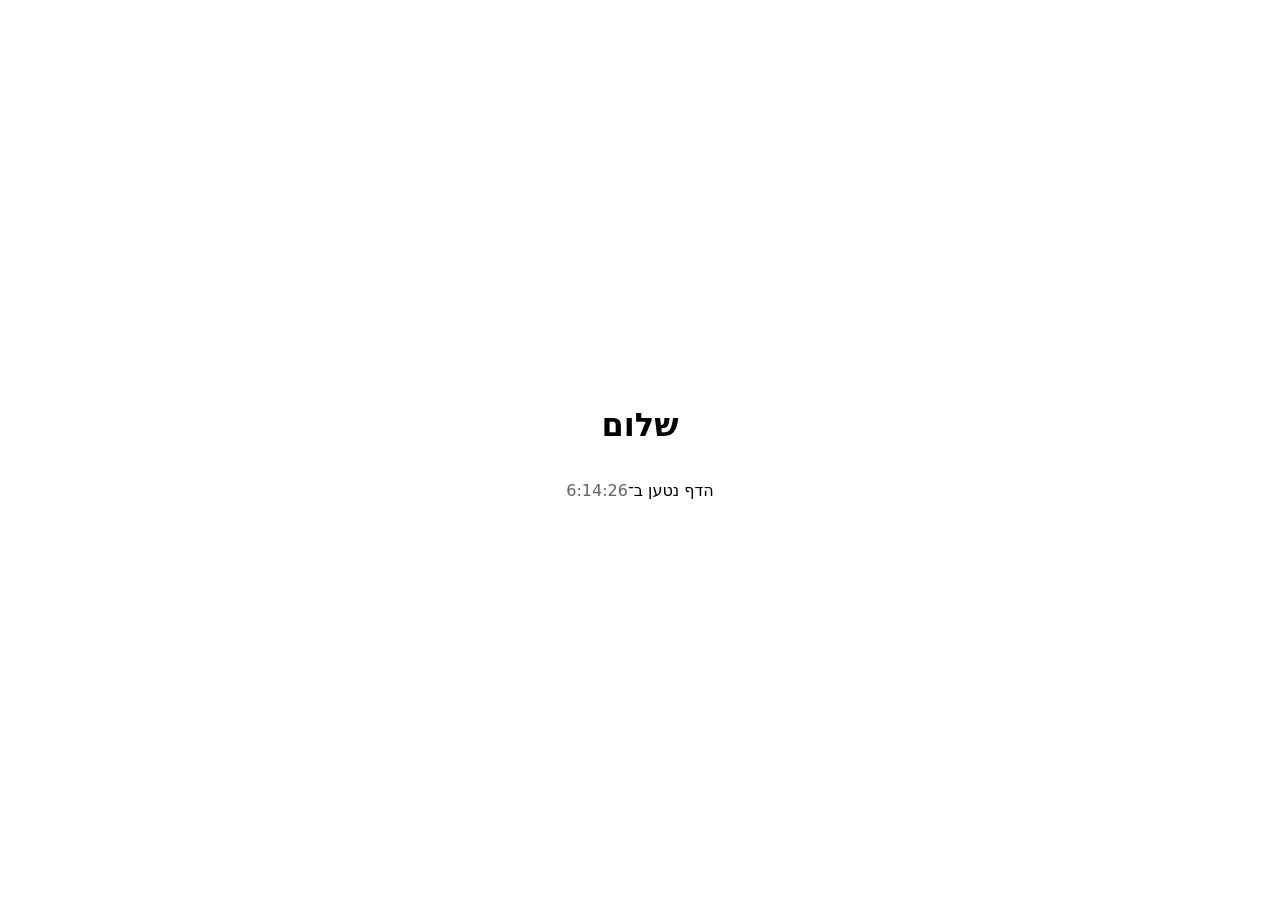
==== index.html @ fcad83fe "Pages smoke test page" ====
<!doctype html>
<!--
  Throwaway smoke-test page. Its only job is to prove that GitHub Pages serves
  this repo over HTTPS and that both phones can reach it. It will be replaced
  wholesale by the real app.

  It prints the load time so that a stale cached copy is obvious at a glance:
  reload, and if the time does not change, you are looking at a cache.
-->
<html lang="he" dir="rtl">
  <head>
    <meta charset="utf-8" />
    <meta name="viewport" content="width=device-width, initial-scale=1" />
    <title>אוכל וקקי</title>
    <style>
      body {
        font-family: system-ui, sans-serif;
        display: grid;
        place-content: center;
        min-height: 100vh;
        margin: 0;
        text-align: center;
      }
      time { font-variant-numeric: tabular-nums; color: #666; }
    </style>
  </head>
  <body>
    <h1>שלום</h1>
    <p>הדף נטען ב־<time id="t"></time></p>

    <!-- Stamp the load time, so a cached page is distinguishable from a fresh one -->
    <script>
      document.getElementById('t').textContent =
        new Date().toLocaleTimeString('he-IL');
    </script>
  </body>
</html>
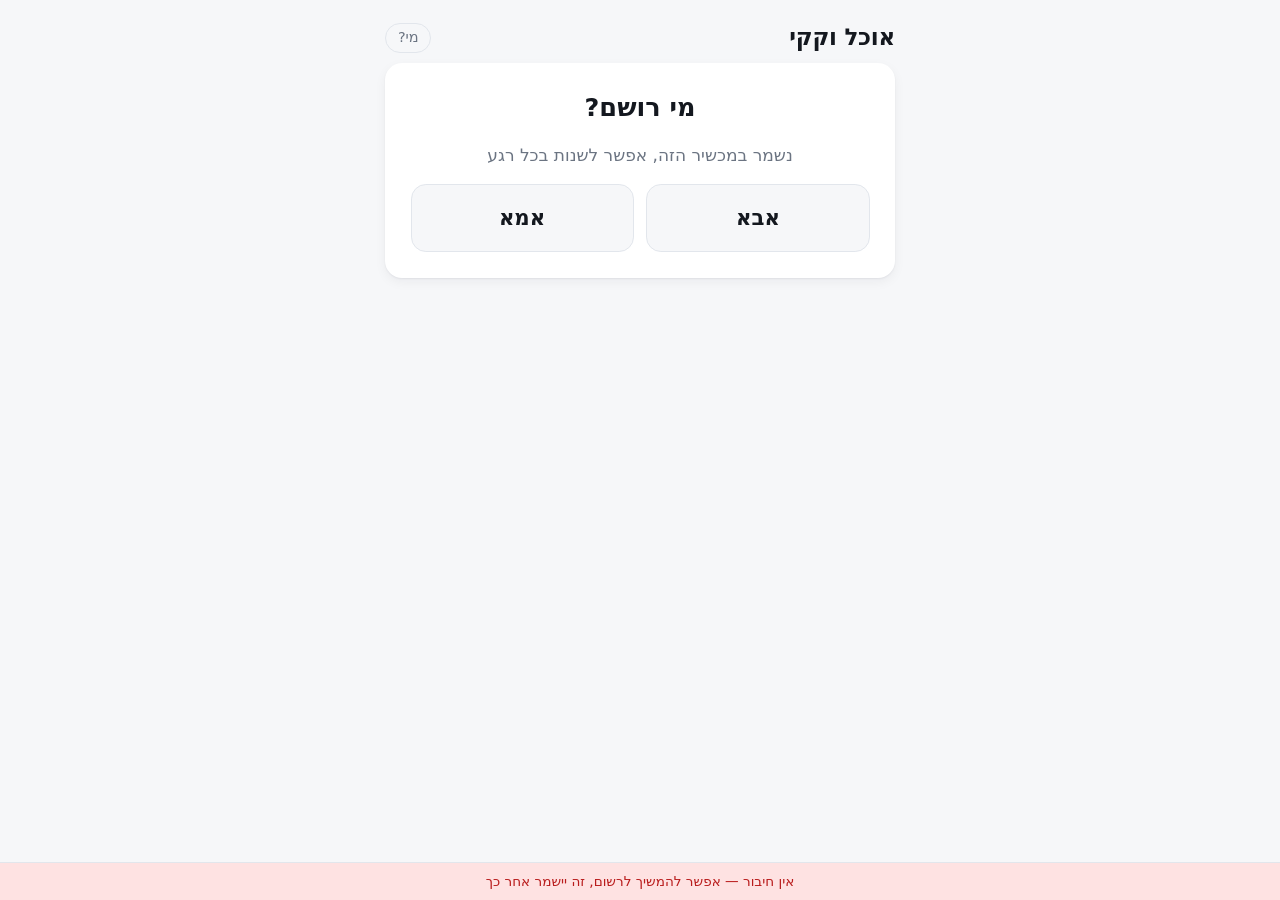
==== commit 05e4f5fc: "App shell and home screen: router, identity, sync bar, debug panel" ====
--- a/index.html
+++ b/index.html
@@ -1,37 +1,47 @@
 <!doctype html>
 <!--
-  Throwaway smoke-test page. Its only job is to prove that GitHub Pages serves
-  this repo over HTTPS and that both phones can reach it. It will be replaced
-  wholesale by the real app.
+  Application shell.
 
-  It prints the load time so that a stale cached copy is obvious at a glance:
-  reload, and if the time does not change, you are looking at a cache.
+  Everything visible is built by js/app.js; this file exists to define the small
+  number of fixed slots those modules write into, and to get the language and
+  direction right before the first paint.
+
+  ?mock=1 runs against localStorage instead of the sheet. ?debug=1 opens the log
+  panel, which can also be reached by long-pressing the title.
 -->
 <html lang="he" dir="rtl">
   <head>
     <meta charset="utf-8" />
-    <meta name="viewport" content="width=device-width, initial-scale=1" />
+    <meta name="viewport" content="width=device-width, initial-scale=1, viewport-fit=cover" />
+    <meta name="color-scheme" content="light" />
+    <meta name="theme-color" content="#f6f7f9" />
+
+    <!-- Lets the app open full-screen once added to a phone's home screen. -->
+    <meta name="apple-mobile-web-app-capable" content="yes" />
+    <meta name="apple-mobile-web-app-status-bar-style" content="default" />
+    <meta name="apple-mobile-web-app-title" content="אוכל וקקי" />
+
     <title>אוכל וקקי</title>
-    <style>
-      body {
-        font-family: system-ui, sans-serif;
-        display: grid;
-        place-content: center;
-        min-height: 100vh;
-        margin: 0;
-        text-align: center;
-      }
-      time { font-variant-numeric: tabular-nums; color: #666; }
-    </style>
+    <link rel="stylesheet" href="css/app.css" />
   </head>
+
   <body>
-    <h1>שלום</h1>
-    <p>הדף נטען ב־<time id="t"></time></p>
+    <!-- Filled only in mock mode. -->
+    <div id="banner"></div>
 
-    <!-- Stamp the load time, so a cached page is distinguishable from a fresh one -->
-    <script>
-      document.getElementById('t').textContent =
-        new Date().toLocaleTimeString('he-IL');
-    </script>
+    <div class="app">
+      <header class="header">
+        <h1 id="title">אוכל וקקי</h1>
+        <button id="who" class="who" type="button">מי?</button>
+      </header>
+
+      <!-- Every screen is rendered here by the router. -->
+      <main id="outlet"></main>
+    </div>
+
+    <!-- Pinned to the bottom; the only place the app admits writing takes time. -->
+    <div id="sync" class="sync-bar">טוען…</div>
+
+    <script type="module" src="js/app.js"></script>
   </body>
 </html>
--- a/css/app.css
+++ b/css/app.css
@@ -0,0 +1,280 @@
+/*
+  Styles for the whole app.
+  Hebrew and RTL throughout; "right" and "left" below mean literal screen sides.
+  Sized for a phone held one-handed, since that is where most entries happen.
+*/
+
+/* ---- Design tokens ------------------------------------------------------ */
+
+:root {
+  --bg: #f6f7f9;
+  --surface: #ffffff;
+  --text: #14181f;
+  --muted: #6b7482;
+  --line: #e2e6ec;
+
+  /* One colour per entry type, used by every screen so a type is recognisable
+     at a glance without reading it. */
+  --food: #15803d;
+  --food-soft: #dcfce7;
+  --poop: #92400e;
+  --poop-soft: #fde9c8;
+  --symptom: #b91c1c;
+  --symptom-soft: #fee2e2;
+
+  --radius: 1rem;
+  --shadow: 0 1px 2px rgba(16, 24, 40, .06), 0 4px 12px rgba(16, 24, 40, .05);
+}
+
+/* ---- Base --------------------------------------------------------------- */
+
+* { box-sizing: border-box; }
+
+html, body {
+  margin: 0;
+  padding: 0;
+  background: var(--bg);
+  color: var(--text);
+  font-family: system-ui, -apple-system, "Segoe UI", Arial, sans-serif;
+  font-size: 17px;
+  line-height: 1.45;
+  -webkit-text-size-adjust: 100%;
+}
+
+/* Room for the sync bar pinned to the bottom, plus the iPhone home indicator. */
+body {
+  min-height: 100dvh;
+  padding-bottom: calc(3.5rem + env(safe-area-inset-bottom, 0px));
+}
+
+h1, h2, h3 { margin: 0; font-weight: 700; }
+
+button { font: inherit; color: inherit; cursor: pointer; }
+
+/* ---- Layout ------------------------------------------------------------- */
+
+.app {
+  max-width: 32rem;
+  margin: 0 auto;
+  padding: 1rem 1rem 0;
+}
+
+.screen { display: grid; gap: 1rem; }
+
+/* ---- Header ------------------------------------------------------------- */
+
+.header {
+  display: flex;
+  align-items: center;
+  justify-content: space-between;
+  gap: .5rem;
+  padding: .25rem 0 .5rem;
+}
+
+.header h1 {
+  font-size: 1.35rem;
+  letter-spacing: -.01em;
+
+  /* Long-pressing the title opens the debug panel. Deliberately undiscoverable,
+     and the reason text selection is off here. */
+  user-select: none;
+  -webkit-user-select: none;
+  -webkit-touch-callout: none;
+}
+
+.header .who {
+  font-size: .85rem;
+  color: var(--muted);
+  background: none;
+  border: 1px solid var(--line);
+  border-radius: 999px;
+  padding: .2rem .7rem;
+}
+
+/* ---- Mock banner --------------------------------------------------------
+   Deliberately loud. Someone logging three real meals into localStorage and
+   losing them is exactly what this prevents. */
+
+.mock-banner {
+  background: repeating-linear-gradient(
+    45deg, #fde047, #fde047 12px, #facc15 12px, #facc15 24px);
+  color: #422006;
+  font-weight: 700;
+  text-align: center;
+  padding: .5rem .75rem;
+  font-size: .9rem;
+}
+
+/* ---- Home buttons -------------------------------------------------------- */
+
+.primary-actions { display: grid; gap: .75rem; }
+
+.big-button {
+  display: flex;
+  align-items: center;
+  gap: 1rem;
+  width: 100%;
+  min-height: 5.25rem;
+  padding: 1rem 1.25rem;
+  border: none;
+  border-radius: var(--radius);
+  background: var(--surface);
+  box-shadow: var(--shadow);
+  text-align: start;
+  transition: transform .08s ease;
+}
+
+.big-button:active { transform: scale(.985); }
+
+.big-button .icon {
+  font-size: 2.1rem;
+  line-height: 1;
+  width: 3.25rem;
+  height: 3.25rem;
+  display: grid;
+  place-items: center;
+  border-radius: .75rem;
+  flex: none;
+}
+
+.big-button .label { font-size: 1.5rem; font-weight: 700; }
+.big-button .sub { display: block; font-size: .85rem; font-weight: 400; color: var(--muted); }
+
+.big-button.food .icon { background: var(--food-soft); }
+.big-button.food .label { color: var(--food); }
+.big-button.poop .icon { background: var(--poop-soft); }
+.big-button.poop .label { color: var(--poop); }
+.big-button.symptom .icon { background: var(--symptom-soft); }
+.big-button.symptom .label { color: var(--symptom); }
+
+/* ---- Secondary actions --------------------------------------------------- */
+
+.secondary-actions { display: grid; grid-template-columns: 1fr 1fr; gap: .75rem; }
+
+.medium-button {
+  min-height: 3.5rem;
+  border: 1px solid var(--line);
+  border-radius: .875rem;
+  background: var(--surface);
+  font-size: 1.1rem;
+  font-weight: 600;
+}
+
+/* The file link is meant to be reachable but not easy to hit by accident. */
+.file-link {
+  display: block;
+  width: fit-content;
+  margin: .5rem auto 1rem;
+  padding: .3rem .8rem;
+  font-size: .8rem;
+  color: var(--muted);
+  text-decoration: none;
+  border-bottom: 1px dotted var(--line);
+}
+
+/* ---- Identity chooser ---------------------------------------------------- */
+
+.identity {
+  display: grid;
+  gap: 1rem;
+  padding: 1.5rem;
+  background: var(--surface);
+  border-radius: var(--radius);
+  box-shadow: var(--shadow);
+  text-align: center;
+}
+
+.identity .choices { display: grid; grid-template-columns: 1fr 1fr; gap: .75rem; }
+
+.identity button {
+  min-height: 4rem;
+  border: 1px solid var(--line);
+  border-radius: .875rem;
+  background: var(--bg);
+  font-size: 1.25rem;
+  font-weight: 700;
+}
+
+/* ---- Sync bar ------------------------------------------------------------ */
+
+.sync-bar {
+  position: fixed;
+  inset-inline: 0;
+  bottom: 0;
+  padding: .5rem 1rem calc(.5rem + env(safe-area-inset-bottom, 0px));
+  font-size: .8rem;
+  text-align: center;
+  color: var(--muted);
+  background: rgba(246, 247, 249, .95);
+  border-top: 1px solid var(--line);
+  backdrop-filter: blur(6px);
+}
+
+.sync-bar.pending { color: #92400e; background: #fef7e6; }
+.sync-bar.error { color: #b91c1c; background: #fee2e2; }
+
+/* ---- Placeholder --------------------------------------------------------- */
+
+.placeholder {
+  padding: 2rem 1rem;
+  text-align: center;
+  color: var(--muted);
+  background: var(--surface);
+  border-radius: var(--radius);
+  box-shadow: var(--shadow);
+}
+
+.back-button {
+  border: 1px solid var(--line);
+  border-radius: .75rem;
+  background: var(--surface);
+  padding: .5rem 1rem;
+  width: fit-content;
+}
+
+/* ---- Debug panel ---------------------------------------------------------
+   The iPhone here cannot be remote-debugged, so this is the only way to see
+   what went wrong on it. */
+
+.debug-panel {
+  position: fixed;
+  inset: 0;
+  z-index: 100;
+  display: grid;
+  grid-template-rows: auto 1fr;
+  background: #0f172a;
+  color: #e2e8f0;
+}
+
+.debug-panel[hidden] { display: none; }
+
+.debug-panel .bar {
+  display: flex;
+  gap: .5rem;
+  align-items: center;
+  padding: .5rem;
+  border-bottom: 1px solid #1e293b;
+}
+
+.debug-panel .bar button {
+  background: #1e293b;
+  color: #e2e8f0;
+  border: none;
+  border-radius: .5rem;
+  padding: .4rem .7rem;
+  font-size: .85rem;
+}
+
+.debug-panel .lines {
+  direction: ltr;
+  text-align: left;
+  overflow: auto;
+  padding: .5rem;
+  font-family: ui-monospace, Menlo, Consolas, monospace;
+  font-size: .72rem;
+  white-space: pre-wrap;
+}
+
+.debug-panel .lines div { padding: .1rem 0; border-bottom: 1px solid #16202f; }
+.debug-panel .lines .warn { color: #fbbf24; }
+.debug-panel .lines .error { color: #f87171; }
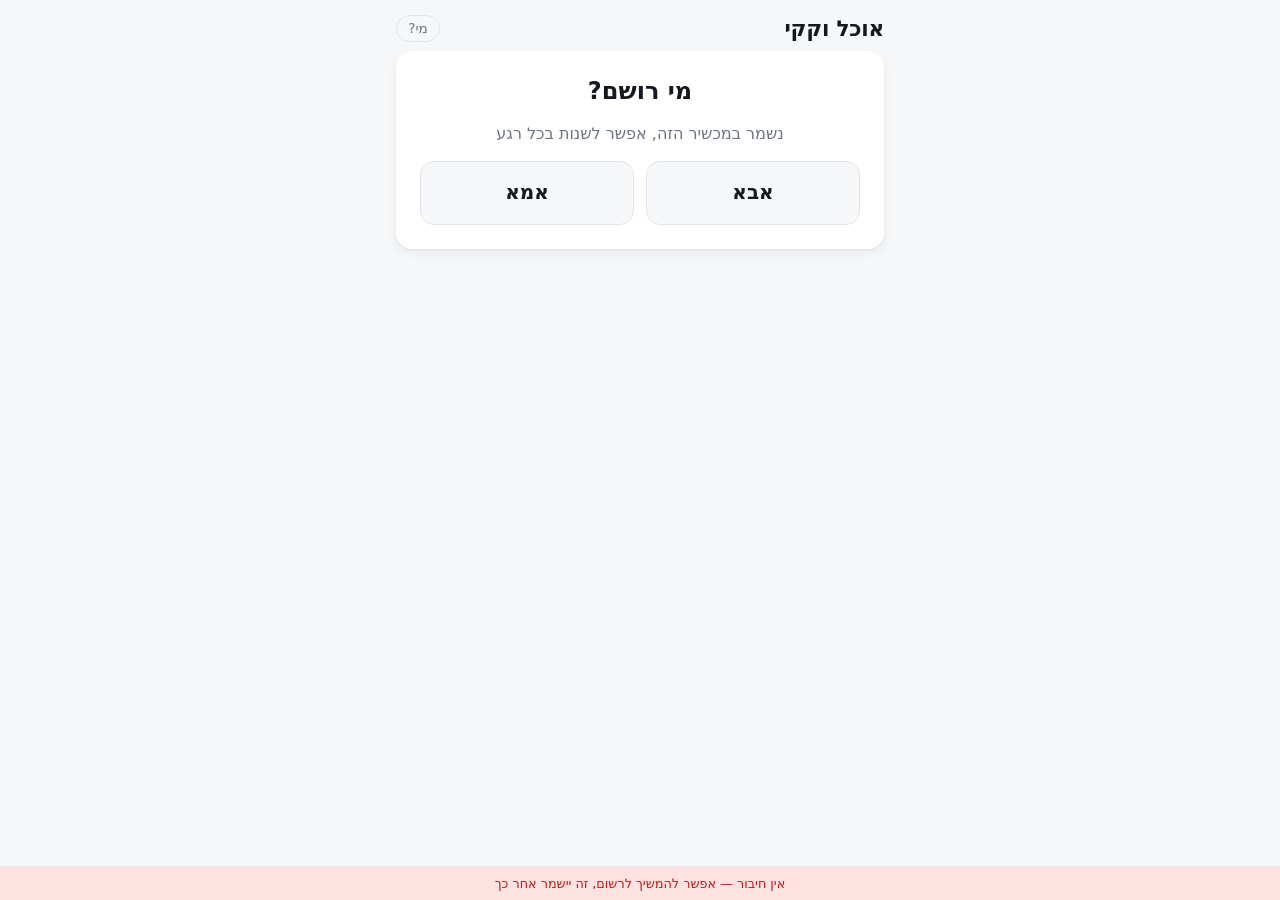
==== commit 5e8e34ab: "PWA: manifest, icons, and a production-only service worker" ====
--- a/index.html
+++ b/index.html
@@ -22,6 +22,11 @@
     <meta name="apple-mobile-web-app-title" content="אוכל וקקי" />
 
     <title>אוכל וקקי</title>
+
+    <link rel="manifest" href="manifest.json" />
+    <link rel="icon" href="icons/icon-192.png" />
+    <link rel="apple-touch-icon" href="icons/apple-touch-icon.png" />
+
     <link rel="stylesheet" href="css/app.css" />
   </head>
 
--- a/css/app.css
+++ b/css/app.css
@@ -36,8 +36,8 @@
   background: var(--bg);
   color: var(--text);
   font-family: system-ui, -apple-system, "Segoe UI", Arial, sans-serif;
-  font-size: 17px;
-  line-height: 1.45;
+  font-size: 16px;
+  line-height: 1.35;
   -webkit-text-size-adjust: 100%;
 }
 
@@ -56,10 +56,10 @@
 .app {
   max-width: 32rem;
   margin: 0 auto;
-  padding: 1rem 1rem 0;
-}
-
-.screen { display: grid; gap: 1rem; }
+  padding: .6rem .75rem 0;
+}
+
+.screen { display: grid; gap: .8rem; }
 
 /* ---- Header ------------------------------------------------------------- */
 
@@ -70,6 +70,8 @@
   gap: .5rem;
   padding: .25rem 0 .5rem;
 }
+
+.header[hidden] { display: none; }
 
 .header h1 {
   font-size: 1.35rem;
@@ -278,3 +280,449 @@
 .debug-panel .lines div { padding: .1rem 0; border-bottom: 1px solid #16202f; }
 .debug-panel .lines .warn { color: #fbbf24; }
 .debug-panel .lines .error { color: #f87171; }
+
+/* ---- Entry form ---------------------------------------------------------- */
+
+.entry-form { gap: .6rem; }
+
+.form-header {
+  display: flex;
+  align-items: center;
+  justify-content: space-between;
+  gap: .5rem;
+}
+
+.form-header h2 { font-size: 1.15rem; }
+
+.entry-form.food .form-header h2 { color: var(--food); }
+.entry-form.poop .form-header h2 { color: var(--poop); }
+.entry-form.symptom .form-header h2 { color: var(--symptom); }
+
+.text-button {
+  background: none;
+  border: none;
+  color: var(--muted);
+  font-size: .9rem;
+  padding: .3rem .4rem;
+  text-decoration: underline;
+}
+
+.field { display: grid; gap: .3rem; }
+
+.field-label {
+  font-size: .8rem;
+  font-weight: 600;
+  color: var(--muted);
+}
+
+/* ---- Collapsed sections --------------------------------------------------
+   Anything not needed at rest sits behind a one-line summary that still states
+   its current value, so the form fits a phone screen without scrolling. */
+
+.collapsible {
+  border: 1px solid var(--line);
+  border-radius: .6rem;
+  background: var(--bg);
+  overflow: hidden;
+}
+
+.collapsible-toggle {
+  display: flex;
+  width: 100%;
+  align-items: center;
+  gap: .5rem;
+  padding: .45rem .6rem;
+  background: none;
+  border: none;
+}
+
+.collapsible-summary {
+  margin-inline-start: auto;
+  font-size: .9rem;
+  color: var(--muted);
+}
+
+.collapsible.filled .collapsible-summary { color: var(--text); font-weight: 600; }
+
+.chevron { color: var(--muted); transition: transform .15s ease; }
+.collapsible.open .chevron { transform: rotate(180deg); }
+
+.collapsible-panel { padding: .5rem; border-top: 1px solid var(--line); }
+.collapsible-panel[hidden] { display: none; }
+
+/* ---- מתי ------------------------------------------------------------------ */
+
+.when-row {
+  display: flex;
+  gap: .4rem;
+  align-items: center;
+  padding: .4rem .6rem;
+  background: var(--surface);
+  border-radius: .6rem;
+  box-shadow: var(--shadow);
+}
+
+.when-caption { flex: none; }
+
+.time-input {
+  flex: 1;
+  font: inherit;
+  font-size: 1.05rem;
+  font-weight: 600;
+  text-align: center;
+  padding: .3rem;
+  border: 1px solid var(--line);
+  border-radius: .5rem;
+  background: var(--bg);
+  color: inherit;
+}
+
+.date-button {
+  flex: none;
+  min-width: 4.5rem;
+  padding: .4rem .7rem;
+  font-size: .95rem;
+  font-weight: 600;
+  border: 1px solid var(--line);
+  border-radius: .5rem;
+  background: var(--bg);
+}
+
+/* Today is the default, so it is quiet; anything else is worth noticing. */
+.date-button:not(.is-today) {
+  background: #fff7ed;
+  border-color: #fdba74;
+  color: #9a3412;
+}
+
+/* Present for the picker, never shown. */
+.hidden-date {
+  position: absolute;
+  width: 1px; height: 1px;
+  opacity: 0;
+  pointer-events: none;
+}
+
+/* ---- Item blocks ----------------------------------------------------------- */
+
+.items { display: grid; gap: .5rem; }
+
+.item-block {
+  display: grid;
+  gap: .4rem;
+  padding: .55rem .6rem;
+  background: var(--surface);
+  border-radius: .8rem;
+  box-shadow: var(--shadow);
+}
+
+.block-header {
+  display: flex;
+  align-items: center;
+  justify-content: space-between;
+  min-height: 1rem;
+}
+
+.block-label { font-size: .75rem; }
+
+.remove-item {
+  border: none;
+  background: none;
+  color: var(--muted);
+  font-size: 1.1rem;
+  padding: .1rem .5rem;
+  line-height: 1;
+}
+
+.remove-item[hidden] { display: none; }
+
+/* ---- Choice buttons -------------------------------------------------------- */
+
+.choice-row { display: flex; flex-wrap: wrap; gap: .3rem; }
+
+.choice-button {
+  padding: .45rem .8rem;
+  border: 1px solid var(--line);
+  border-radius: 999px;
+  background: var(--bg);
+  font-size: .95rem;
+}
+
+.choice-button.selected {
+  background: var(--text);
+  color: #fff;
+  border-color: var(--text);
+}
+
+/* The ten shortcuts have to fit above the input without pushing it off the
+   screen, so they are deliberately small. */
+.choice-row.shortcuts .choice-button {
+  font-size: .78rem;
+  padding: .25rem .55rem;
+}
+
+/* Severity 1-10 wants to stay on two tidy rows rather than wrap raggedly. */
+.choice-row.severity { display: grid; grid-template-columns: repeat(5, 1fr); }
+.choice-row.severity .choice-button { padding: .6rem 0; text-align: center; }
+
+/* ---- Free-text item name ---------------------------------------------------- */
+
+.item-name-field { display: grid; gap: .4rem; }
+
+.input-row { position: relative; }
+
+.text-input {
+  width: 100%;
+  font: inherit;
+  padding: .5rem .7rem;
+  border: 1px solid var(--line);
+  border-radius: .6rem;
+  background: var(--bg);
+  color: inherit;
+}
+
+.suggestions {
+  position: absolute;
+  inset-inline: 0;
+  top: calc(100% + .25rem);
+  z-index: 10;
+  display: grid;
+  background: var(--surface);
+  border: 1px solid var(--line);
+  border-radius: .75rem;
+  box-shadow: var(--shadow);
+  overflow: hidden;
+}
+
+.suggestion {
+  border: none;
+  background: none;
+  text-align: start;
+  padding: .6rem .8rem;
+  font-size: 1rem;
+  border-bottom: 1px solid var(--line);
+}
+
+.suggestion:last-child { border-bottom: none; }
+
+/* ---- Quantity photographs ---------------------------------------------------
+   The images are drawn at their true relative sizes, which is the entire reason
+   they exist. Do not make them uniform. */
+
+.amount-grid {
+  display: grid;
+  grid-template-columns: repeat(3, 1fr);
+  gap: .35rem;
+}
+
+.amount-button {
+  display: grid;
+  gap: .1rem;
+  padding: .2rem;
+  border: 2px solid var(--line);
+  border-radius: .6rem;
+  background: var(--surface);
+}
+
+.amount-button.selected {
+  border-color: var(--text);
+  background: var(--bg);
+}
+
+.amount-image {
+  height: 4rem;
+  display: grid;
+  place-items: center;
+  overflow: hidden;
+}
+
+.amount-image img { display: block; height: auto; }
+
+.amount-caption { font-size: .78rem; font-weight: 600; color: var(--muted); }
+.amount-button.selected .amount-caption { color: var(--text); }
+
+/* ---- Notes, add, submit ------------------------------------------------------ */
+
+.notes-input {
+  width: 100%;
+  font: inherit;
+  padding: .5rem .6rem;
+  border: 1px solid var(--line);
+  border-radius: .6rem;
+  background: var(--surface);
+  color: inherit;
+  resize: vertical;
+}
+
+.add-item {
+  padding: .45rem;
+  border: 1px dashed #c3cad4;
+  border-radius: .6rem;
+  background: none;
+  color: var(--muted);
+  font-size: .9rem;
+}
+
+.add-item[hidden] { display: none; }
+
+.submit-button {
+  min-height: 3rem;
+  border: none;
+  border-radius: .8rem;
+  background: var(--text);
+  color: #fff;
+  font-size: 1.2rem;
+  font-weight: 700;
+  box-shadow: var(--shadow);
+}
+
+.form-error {
+  padding: .45rem .7rem;
+  border-radius: .6rem;
+  background: var(--symptom-soft);
+  color: var(--symptom);
+  font-size: .9rem;
+}
+
+.form-error[hidden] { display: none; }
+
+/* ---- Saved confirmation -------------------------------------------------------- */
+
+.saved-card {
+  padding: 1.1rem;
+  background: var(--surface);
+  border-radius: var(--radius);
+  box-shadow: var(--shadow);
+  border-inline-start: 5px solid var(--line);
+}
+
+.saved-card.food { border-inline-start-color: var(--food); }
+.saved-card.poop { border-inline-start-color: var(--poop); }
+.saved-card.symptom { border-inline-start-color: var(--symptom); }
+
+.saved-title { font-size: 1.2rem; font-weight: 700; }
+.saved-when { color: var(--muted); font-size: .9rem; margin-bottom: .6rem; }
+
+.saved-items { list-style: none; margin: 0; padding: 0; display: grid; gap: .35rem; }
+
+.saved-items li {
+  display: flex;
+  justify-content: space-between;
+  gap: 1rem;
+  padding: .4rem .1rem;
+  border-bottom: 1px solid var(--line);
+}
+
+.saved-items li:last-child { border-bottom: none; }
+.saved-amount { color: var(--muted); }
+
+.saved-notes {
+  margin-top: .6rem;
+  padding-top: .6rem;
+  border-top: 1px solid var(--line);
+  color: var(--muted);
+  font-size: .95rem;
+}
+
+.saved-actions { display: grid; grid-template-columns: 1fr 1fr; gap: .75rem; }
+
+.medium-button.primary {
+  background: var(--text);
+  color: #fff;
+  border-color: var(--text);
+}
+
+.secondary-actions.three { grid-template-columns: repeat(3, 1fr); }
+.secondary-actions.three .medium-button { font-size: 1rem; }
+
+/* ---- History -------------------------------------------------------------
+   One chronological column. Type is carried by the coloured stripe and the
+   icon, so it reads at a glance without three narrow columns. */
+
+.history { gap: .6rem; }
+
+.history-controls { display: flex; gap: .25rem; align-items: center; }
+
+.history-list { display: grid; gap: .3rem; }
+
+.day-heading {
+  position: sticky;
+  top: 0;
+  z-index: 2;
+  padding: .4rem .2rem .25rem;
+  font-size: .8rem;
+  font-weight: 700;
+  color: var(--muted);
+  background: var(--bg);
+}
+
+.entry-card {
+  display: flex;
+  align-items: center;
+  gap: .55rem;
+  width: 100%;
+  padding: .5rem .6rem;
+  text-align: start;
+  background: var(--surface);
+  border: 1px solid var(--line);
+  border-inline-start: 4px solid var(--line);
+  border-radius: .6rem;
+}
+
+.entry-card.food { border-inline-start-color: var(--food); }
+.entry-card.poop { border-inline-start-color: var(--poop); }
+.entry-card.symptom { border-inline-start-color: var(--symptom); }
+
+.entry-card.selected { background: #eef2ff; border-color: #6366f1; }
+
+.entry-icon { font-size: 1.15rem; flex: none; }
+
+.entry-body { display: grid; gap: .1rem; flex: 1; min-width: 0; }
+
+.entry-items {
+  font-size: .92rem;
+  overflow: hidden;
+  text-overflow: ellipsis;
+  white-space: nowrap;
+}
+
+.entry-notes {
+  font-size: .78rem;
+  color: var(--muted);
+  overflow: hidden;
+  text-overflow: ellipsis;
+  white-space: nowrap;
+}
+
+.entry-time {
+  flex: none;
+  font-size: .8rem;
+  color: var(--muted);
+  font-variant-numeric: tabular-nums;
+}
+
+.entry-tick {
+  flex: none;
+  width: 1.25rem;
+  height: 1.25rem;
+  display: grid;
+  place-items: center;
+  border: 1px solid #6366f1;
+  border-radius: .3rem;
+  font-size: .8rem;
+  color: #4338ca;
+}
+
+.delete-bar { display: grid; }
+.delete-bar[hidden] { display: none; }
+
+.delete-button {
+  padding: .6rem;
+  border: none;
+  border-radius: .6rem;
+  background: var(--symptom);
+  color: #fff;
+  font-weight: 700;
+}
+
+.delete-button:disabled { background: var(--line); color: var(--muted); }
